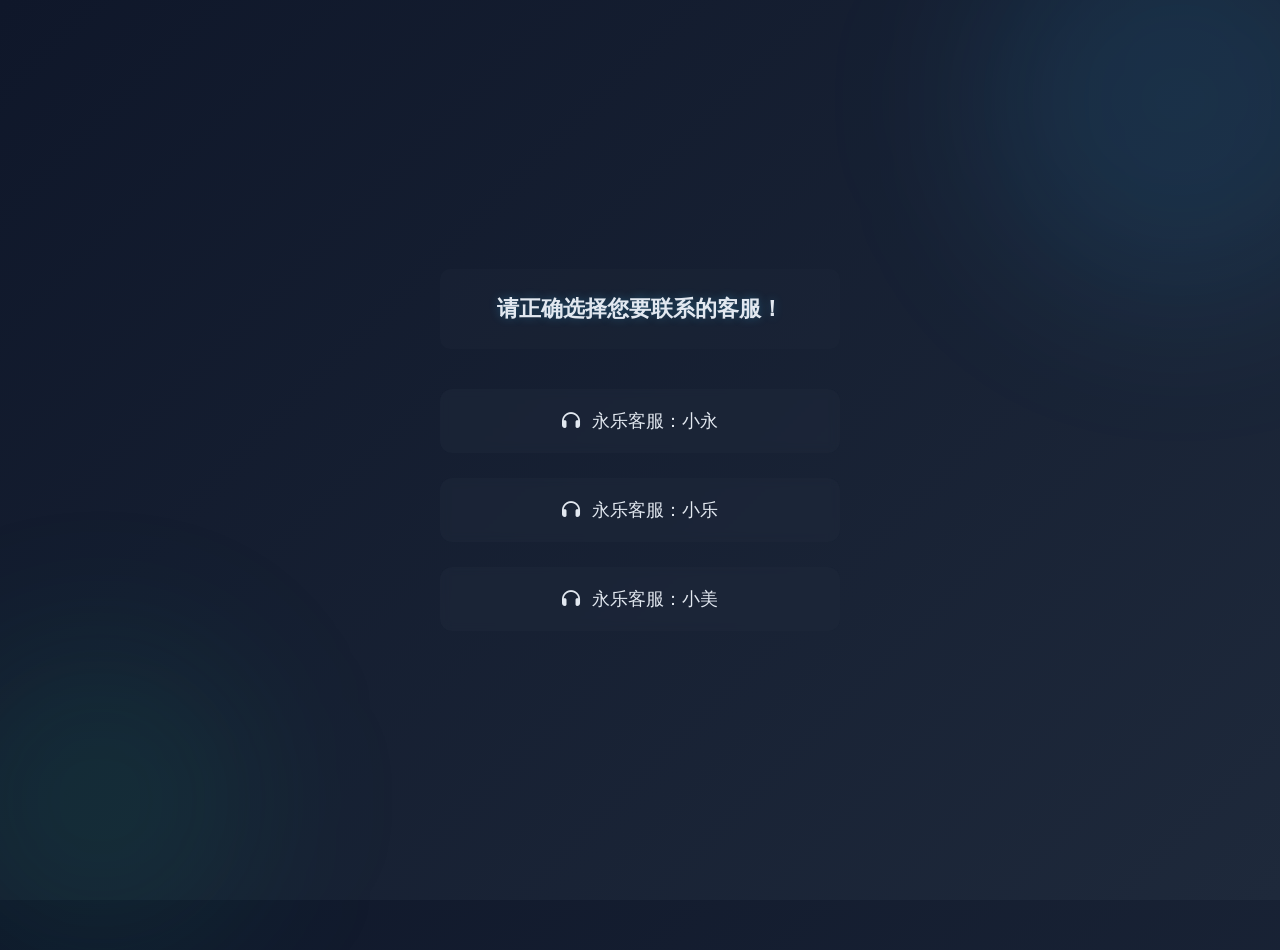
==== kf1.html @ 967b92c8 "Add files via upload" ====
<!DOCTYPE html>
<html lang="zh-CN">
<head>
    <meta charset="UTF-8">
    <meta name="viewport" content="width=device-width, initial-scale=1.0">
    <title>客服</title>
    <style>
        /* 基础重置与全局样式 */
        * {
            margin: 0;
            padding: 0;
            box-sizing: border-box;
            font-family: "Segoe UI", "Roboto", sans-serif;
        }

        /* 页面容器：科技感背景 */
        body {
            min-height: 100vh;
            background: linear-gradient(135deg, #0f172a 0%, #1e293b 100%);
            display: flex;
            justify-content: center;
            align-items: center;
            padding: 20px;
            overflow: hidden;
        }

        /* 背景装饰元素 */
        body::before {
            content: '';
            position: absolute;
            width: 400px;
            height: 400px;
            background: rgba(56, 189, 248, 0.1);
            border-radius: 50%;
            top: -100px;
            right: -100px;
            filter: blur(80px);
            animation: pulse 8s infinite ease-in-out;
        }

        body::after {
            content: '';
            position: absolute;
            width: 300px;
            height: 300px;
            background: rgba(16, 185, 129, 0.1);
            border-radius: 50%;
            bottom: -50px;
            left: -50px;
            filter: blur(80px);
            animation: pulse 10s infinite ease-in-out 2s;
        }

        /* 动画效果：脉冲 */
        @keyframes pulse {
            0%, 100% {
                transform: scale(1);
                opacity: 0.7;
            }
            50% {
                transform: scale(1.2);
                opacity: 1;
            }
        }

        /* 动画效果：悬浮 */
        @keyframes float {
            0%, 100% {
                transform: translateY(0);
            }
            50% {
                transform: translateY(-10px);
            }
        }

        /* 动画效果：渐变显示 */
        @keyframes fadeIn {
            from {
                opacity: 0;
                transform: translateY(20px);
            }
            to {
                opacity: 1;
                transform: translateY(0);
            }
        }

        /* 主容器 */
        .main-container {
            width: 100%;
            max-width: 400px;
            position: relative;
            z-index: 10;
            animation: fadeIn 1s ease-out;
        }

        /* 提示文字样式 - 放大字体 */
        .prompt-text {
            color: #e2e8f0;
            text-align: center;
            margin-bottom: 40px;
            padding: 20px;
            background: rgba(30, 41, 59, 0.3);
            border-radius: 10px;
            line-height: 1.8;
            font-size: 22px; /* 放大标题字体 */
            font-weight: 600;
            text-shadow: 0 0 10px rgba(56, 189, 248, 0.3);
            animation: float 6s infinite ease-in-out;
        }

        /* 按钮容器：竖向排列 + 间距控制 */
        .button-container {
            display: flex;
            flex-direction: column;
            gap: 25px;
        }

        /* 按钮样式：无框设计 + 科技感 */
        .action-button {
            padding: 20px 24px;
            background: rgba(30, 41, 59, 0.5);
            border: none; /* 去掉边框 */
            border-radius: 12px;
            font-size: 18px;
            font-weight: 500;
            color: #e2e8f0;
            text-align: center;
            text-decoration: none;
            cursor: pointer;
            transition: all 0.3s ease;
            position: relative;
            overflow: hidden;
            backdrop-filter: blur(5px);
        }

        /* 按钮发光效果 */
        .action-button::before {
            content: '';
            position: absolute;
            top: 0;
            left: -100%;
            width: 100%;
            height: 100%;
            background: linear-gradient(90deg, transparent, rgba(56, 189, 248, 0.2), transparent);
            transition: all 0.5s ease;
        }

        /* 按钮底部光效 */
        .action-button::after {
            content: '';
            position: absolute;
            bottom: 0;
            left: 0;
            width: 100%;
            height: 2px;
            transform: scaleX(0);
            transition: transform 0.3s ease;
            transform-origin: bottom center;
        }

        /* 按钮 hover 状态 - 丰富动作效果 */
        .action-button:hover {
            transform: translateY(-5px) scale(1.02);
            box-shadow: 0 15px 30px -5px rgba(0, 0, 0, 0.2);
        }

        .action-button:hover::before {
            left: 100%;
        }

        .action-button:hover::after {
            transform: scaleX(1);
        }

        /* 按钮点击状态 */
        .action-button:active {
            transform: translateY(-2px) scale(1);
            box-shadow: 0 8px 15px -5px rgba(0, 0, 0, 0.2);
        }

        /* 按钮图标 */
        .action-button i {
            margin-right: 12px;
            transition: transform 0.3s ease;
        }

        .action-button:hover i {
            transform: rotate(10deg) scale(1.2);
        }

        /* 不同按钮的特色光效 */
        .button-1::after {
            background: #38bdf8;
        }

        .button-1:hover {
            color: #38bdf8;
        }

        .button-2::after {
            background: #8b5cf6;
        }

        .button-2:hover {
            color: #8b5cf6;
        }

        .button-3::after {
            background: #10b981;
        }

        .button-3:hover {
            color: #10b981;
        }

        /* 为每个按钮添加延迟动画 */
        .button-1 {
            animation: fadeIn 0.8s ease-out 0.2s forwards;
            opacity: 0;
        }

        .button-2 {
            animation: fadeIn 0.8s ease-out 0.4s forwards;
            opacity: 0;
        }

        .button-3 {
            animation: fadeIn 0.8s ease-out 0.6s forwards;
            opacity: 0;
        }

        /* 响应式调整 */
        @media (max-width: 480px) {
            .prompt-text {
                font-size: 18px;
                margin-bottom: 30px;
                padding: 15px;
            }
            
            .action-button {
                padding: 18px 20px;
                font-size: 17px;
            }
        }
    </style>
    <!-- 引入Font Awesome图标库 -->
    <link rel="stylesheet" href="https://cdnjs.cloudflare.com/ajax/libs/font-awesome/6.4.0/css/all.min.css">
</head>
<body>
    <!-- 主容器 -->
    <div class="main-container">
        <!-- 提示文字（大字体） -->
        <div class="prompt-text">
            请正确选择您要联系的客服！<br>
            
        </div>
        
        <!-- 按钮容器：竖向排列核心 -->
        <div class="button-container">
            <!-- 按钮1 -->
            <a href="https://tawk.to/chat/68beb3ad5063d21925feb9be/1j4kero91" class="action-button button-1" target="_blank">
                <i class="fas fa-headphones"></i>永乐客服：小永
            </a>
            <!-- 按钮2 -->
            <a href="" class="action-button button-2" target="_blank">
                <i class="fas fa-headphones"></i>永乐客服：小乐
            </a>
            <!-- 按钮3 -->
            <a href="" class="action-button button-3" target="_blank">
                <i class="fas fa-headphones"></i>永乐客服：小美
                
            </a>
        </div>
    </div>
</body>
</html>
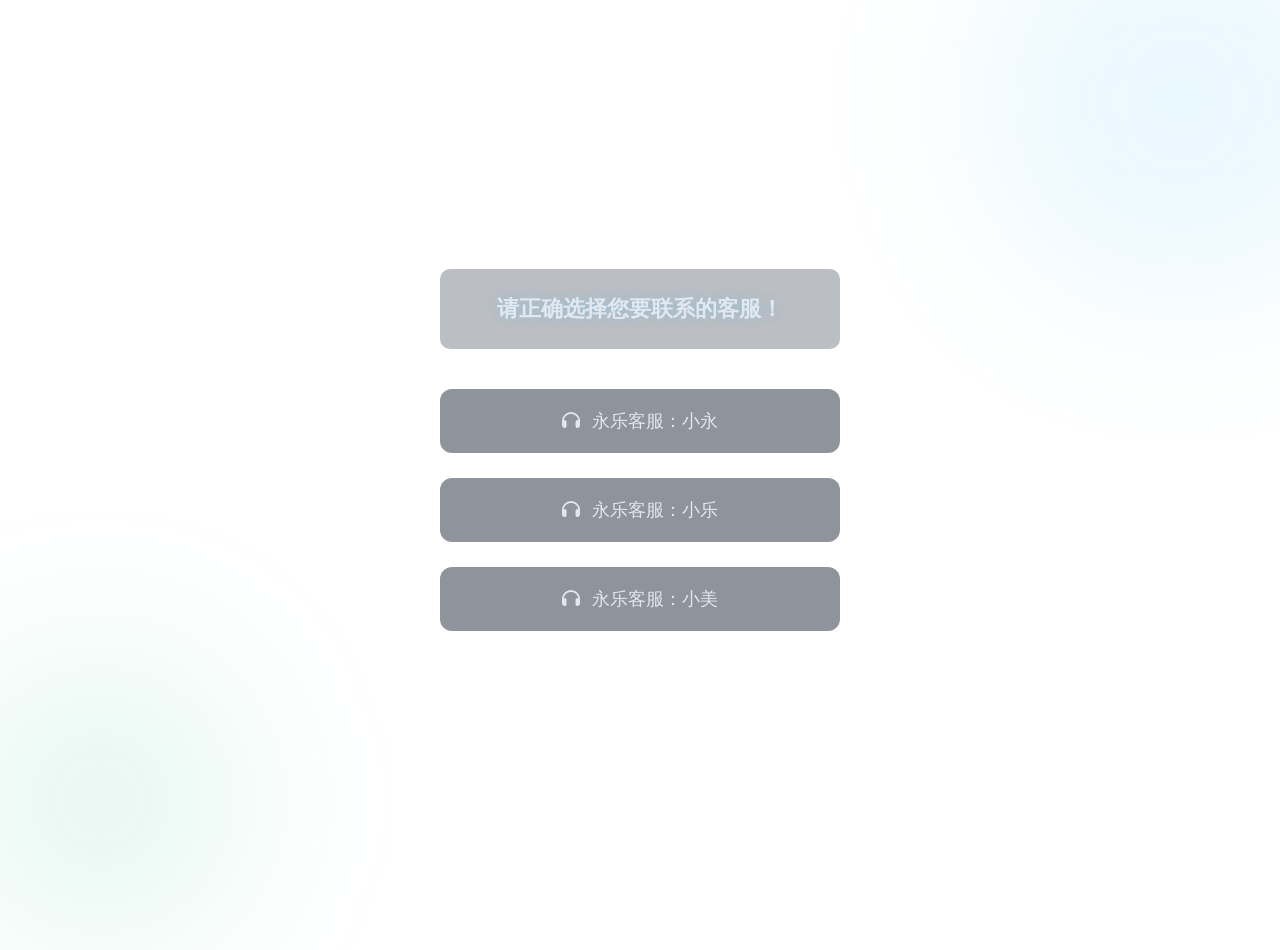
==== commit deb30a54: "Update kf1.html" ====
--- a/kf1.html
+++ b/kf1.html
@@ -13,15 +13,19 @@
             font-family: "Segoe UI", "Roboto", sans-serif;
         }
 
-        /* 页面容器：科技感背景 */
+        /* 页面容器：科技感背景，添加固定定位禁止滚动 */
         body {
             min-height: 100vh;
+            width: 100vw; /* 新增：设置宽度为视口宽度 */
             background: linear-gradient(135deg, #0f172a 0%, #1e293b 100%);
             display: flex;
             justify-content: center;
             align-items: center;
             padding: 20px;
             overflow: hidden;
+            position: fixed; /* 新增：固定定位 */
+            top: 0; /* 新增：固定到顶部 */
+            left: 0; /* 新增：固定到左侧 */
         }
 
         /* 背景装饰元素 */
@@ -275,4 +279,3 @@
     </div>
 </body>
 </html>
-    
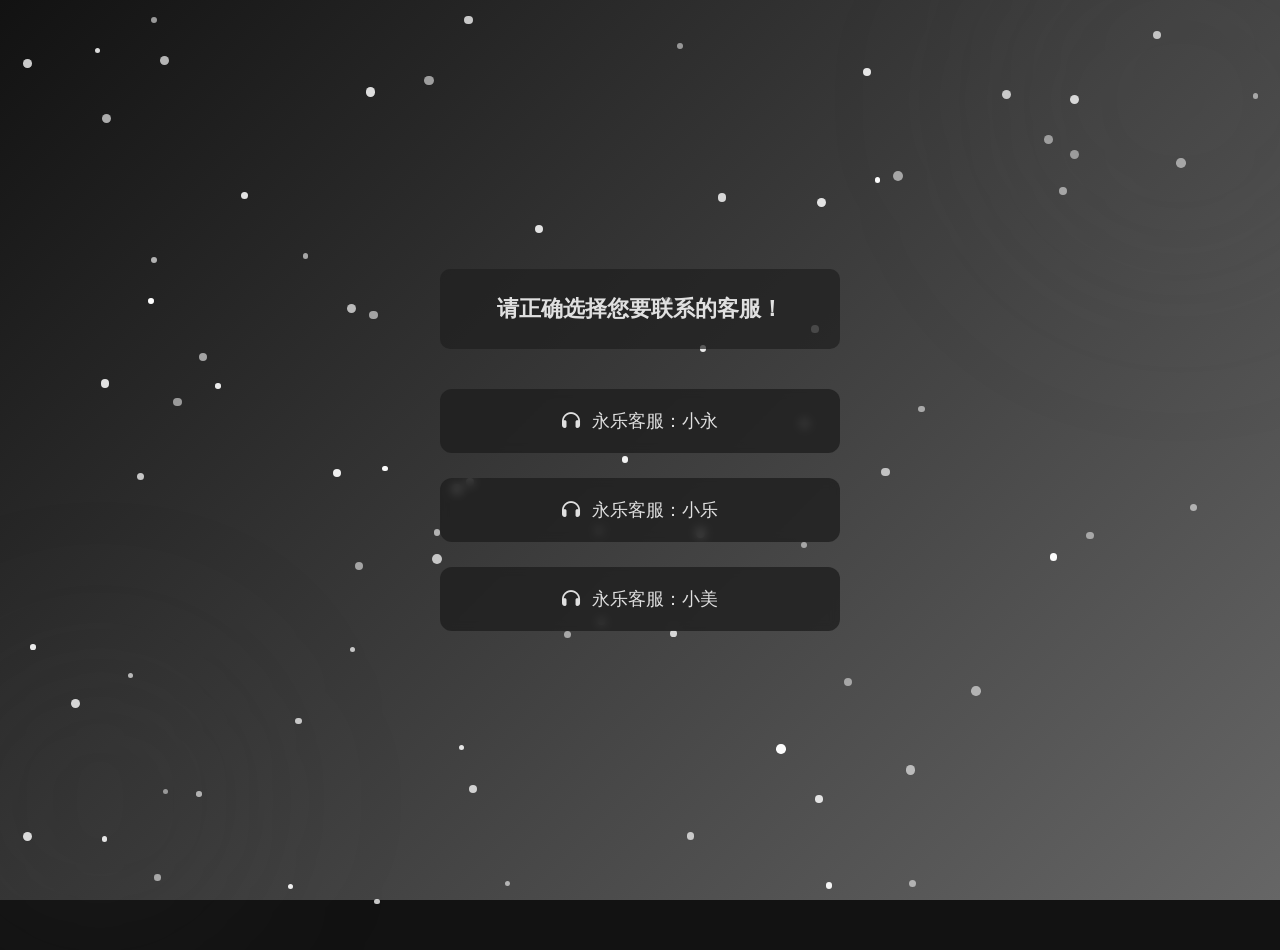
==== commit 398fb4a5: "Update kf1.html" ====
--- a/kf1.html
+++ b/kf1.html
@@ -13,33 +13,69 @@
             font-family: "Segoe UI", "Roboto", sans-serif;
         }
 
-        /* 页面容器：科技感背景，添加固定定位禁止滚动 */
+        /* 页面容器：优先纯色背景+叠加渐变，确保不显示白色 */
         body {
             min-height: 100vh;
-            width: 100vw; /* 新增：设置宽度为视口宽度 */
-            background: linear-gradient(135deg, #0f172a 0%, #1e293b 100%);
+            width: 100%; /* 替换vw，避免部分浏览器渲染异常 */
+            /* 核心：先设纯色背景（保底），再叠加渐变（增强层次） */
+            background-color: #121212; /* 深黑灰色，作为基础色 */
+            background-image: linear-gradient(135deg, #121212 0%, #666666 100%); /* 同色系渐变 */
+            background-repeat: no-repeat; /* 禁止背景重复 */
+            background-attachment: fixed; /* 固定背景，避免滚动时错位 */
             display: flex;
             justify-content: center;
             align-items: center;
             padding: 20px;
             overflow: hidden;
-            position: fixed; /* 新增：固定定位 */
-            top: 0; /* 新增：固定到顶部 */
-            left: 0; /* 新增：固定到左侧 */
-        }
-
-        /* 背景装饰元素 */
+            position: relative; /* 改用relative，避免fixed可能引发的渲染冲突 */
+        }
+
+        /* 星星容器：层级最低，不影响交互 */
+        .stars-container {
+            position: absolute;
+            top: 0;
+            left: 0;
+            width: 100%;
+            height: 100%;
+            z-index: 1;
+            pointer-events: none;
+        }
+
+        /* 星星样式：简洁圆点+闪烁动画 */
+        .star {
+            position: absolute;
+            background-color: #ffffff;
+            border-radius: 50%;
+            animation: twinkle linear infinite;
+        }
+
+        /* 星星闪烁动画 */
+        @keyframes twinkle {
+            0%, 100% { opacity: 0.4; transform: scale(0.8); }
+            50% { opacity: 1; transform: scale(1.2); }
+        }
+
+        /* 星星漂浮动画 */
+        @keyframes floatStar {
+            0%, 100% { transform: translate(0, 0); }
+            25% { transform: translate(10px, 10px); }
+            50% { transform: translate(0, 20px); }
+            75% { transform: translate(-10px, 10px); }
+        }
+
+        /* 背景装饰光斑：适配黑灰色系 */
         body::before {
             content: '';
             position: absolute;
             width: 400px;
             height: 400px;
-            background: rgba(56, 189, 248, 0.1);
+            background: rgba(100, 100, 100, 0.1);
             border-radius: 50%;
             top: -100px;
             right: -100px;
             filter: blur(80px);
             animation: pulse 8s infinite ease-in-out;
+            z-index: 2;
         }
 
         body::after {
@@ -47,49 +83,34 @@
             position: absolute;
             width: 300px;
             height: 300px;
-            background: rgba(16, 185, 129, 0.1);
+            background: rgba(60, 60, 60, 0.15);
             border-radius: 50%;
             bottom: -50px;
             left: -50px;
             filter: blur(80px);
             animation: pulse 10s infinite ease-in-out 2s;
-        }
-
-        /* 动画效果：脉冲 */
+            z-index: 2;
+        }
+
+        /* 脉冲动画 */
         @keyframes pulse {
-            0%, 100% {
-                transform: scale(1);
-                opacity: 0.7;
-            }
-            50% {
-                transform: scale(1.2);
-                opacity: 1;
-            }
-        }
-
-        /* 动画效果：悬浮 */
+            0%, 100% { transform: scale(1); opacity: 0.7; }
+            50% { transform: scale(1.2); opacity: 1; }
+        }
+
+        /* 提示文字悬浮动画 */
         @keyframes float {
-            0%, 100% {
-                transform: translateY(0);
-            }
-            50% {
-                transform: translateY(-10px);
-            }
-        }
-
-        /* 动画效果：渐变显示 */
+            0%, 100% { transform: translateY(0); }
+            50% { transform: translateY(-10px); }
+        }
+
+        /* 按钮渐变显示动画 */
         @keyframes fadeIn {
-            from {
-                opacity: 0;
-                transform: translateY(20px);
-            }
-            to {
-                opacity: 1;
-                transform: translateY(0);
-            }
-        }
-
-        /* 主容器 */
+            from { opacity: 0; transform: translateY(20px); }
+            to { opacity: 1; transform: translateY(0); }
+        }
+
+        /* 主容器：层级最高，确保内容可见 */
         .main-container {
             width: 100%;
             max-width: 400px;
@@ -98,37 +119,36 @@
             animation: fadeIn 1s ease-out;
         }
 
-        /* 提示文字样式 - 放大字体 */
+        /* 提示文字：适配黑灰色背景 */
         .prompt-text {
-            color: #e2e8f0;
+            color: #e0e0e0; /* 浅灰文字，高对比度 */
             text-align: center;
             margin-bottom: 40px;
             padding: 20px;
-            background: rgba(30, 41, 59, 0.3);
+            background: rgba(30, 30, 30, 0.7); /* 深灰半透明，增强可读性 */
             border-radius: 10px;
             line-height: 1.8;
-            font-size: 22px; /* 放大标题字体 */
+            font-size: 22px;
             font-weight: 600;
-            text-shadow: 0 0 10px rgba(56, 189, 248, 0.3);
             animation: float 6s infinite ease-in-out;
         }
 
-        /* 按钮容器：竖向排列 + 间距控制 */
+        /* 按钮容器 */
         .button-container {
             display: flex;
             flex-direction: column;
             gap: 25px;
         }
 
-        /* 按钮样式：无框设计 + 科技感 */
+        /* 按钮样式：适配黑灰色主题 */
         .action-button {
             padding: 20px 24px;
-            background: rgba(30, 41, 59, 0.5);
-            border: none; /* 去掉边框 */
+            background: rgba(30, 30, 30, 0.8);
+            border: none;
             border-radius: 12px;
             font-size: 18px;
             font-weight: 500;
-            color: #e2e8f0;
+            color: #e0e0e0;
             text-align: center;
             text-decoration: none;
             cursor: pointer;
@@ -146,7 +166,7 @@
             left: -100%;
             width: 100%;
             height: 100%;
-            background: linear-gradient(90deg, transparent, rgba(56, 189, 248, 0.2), transparent);
+            background: linear-gradient(90deg, transparent, rgba(150, 150, 150, 0.2), transparent);
             transition: all 0.5s ease;
         }
 
@@ -163,24 +183,17 @@
             transform-origin: bottom center;
         }
 
-        /* 按钮 hover 状态 - 丰富动作效果 */
+        /* 按钮交互效果 */
         .action-button:hover {
             transform: translateY(-5px) scale(1.02);
-            box-shadow: 0 15px 30px -5px rgba(0, 0, 0, 0.2);
-        }
-
-        .action-button:hover::before {
-            left: 100%;
-        }
-
-        .action-button:hover::after {
-            transform: scaleX(1);
-        }
-
-        /* 按钮点击状态 */
+            box-shadow: 0 15px 30px -5px rgba(0, 0, 0, 0.5);
+        }
+
+        .action-button:hover::before { left: 100%; }
+        .action-button:hover::after { transform: scaleX(1); }
         .action-button:active {
             transform: translateY(-2px) scale(1);
-            box-shadow: 0 8px 15px -5px rgba(0, 0, 0, 0.2);
+            box-shadow: 0 8px 15px -5px rgba(0, 0, 0, 0.5);
         }
 
         /* 按钮图标 */
@@ -188,51 +201,20 @@
             margin-right: 12px;
             transition: transform 0.3s ease;
         }
-
-        .action-button:hover i {
-            transform: rotate(10deg) scale(1.2);
-        }
-
-        /* 不同按钮的特色光效 */
-        .button-1::after {
-            background: #38bdf8;
-        }
-
-        .button-1:hover {
-            color: #38bdf8;
-        }
-
-        .button-2::after {
-            background: #8b5cf6;
-        }
-
-        .button-2:hover {
-            color: #8b5cf6;
-        }
-
-        .button-3::after {
-            background: #10b981;
-        }
-
-        .button-3:hover {
-            color: #10b981;
-        }
-
-        /* 为每个按钮添加延迟动画 */
-        .button-1 {
-            animation: fadeIn 0.8s ease-out 0.2s forwards;
-            opacity: 0;
-        }
-
-        .button-2 {
-            animation: fadeIn 0.8s ease-out 0.4s forwards;
-            opacity: 0;
-        }
-
-        .button-3 {
-            animation: fadeIn 0.8s ease-out 0.6s forwards;
-            opacity: 0;
-        }
+        .action-button:hover i { transform: rotate(10deg) scale(1.2); }
+
+        /* 按钮特色光效（保留原有色彩，作为点缀） */
+        .button-1::after { background: #38bdf8; }
+        .button-1:hover { color: #38bdf8; }
+        .button-2::after { background: #8b5cf6; }
+        .button-2:hover { color: #8b5cf6; }
+        .button-3::after { background: #10b981; }
+        .button-3:hover { color: #10b981; }
+
+        /* 按钮延迟动画 */
+        .button-1 { animation: fadeIn 0.8s ease-out 0.2s forwards; opacity: 0; }
+        .button-2 { animation: fadeIn 0.8s ease-out 0.4s forwards; opacity: 0; }
+        .button-3 { animation: fadeIn 0.8s ease-out 0.6s forwards; opacity: 0; }
 
         /* 响应式调整 */
         @media (max-width: 480px) {
@@ -241,41 +223,73 @@
                 margin-bottom: 30px;
                 padding: 15px;
             }
-            
             .action-button {
                 padding: 18px 20px;
                 font-size: 17px;
             }
         }
     </style>
-    <!-- 引入Font Awesome图标库 -->
+    <!-- 引入图标库 -->
     <link rel="stylesheet" href="https://cdnjs.cloudflare.com/ajax/libs/font-awesome/6.4.0/css/all.min.css">
 </head>
 <body>
+    <!-- 星星容器 -->
+    <div class="stars-container" id="starsContainer"></div>
+
     <!-- 主容器 -->
     <div class="main-container">
-        <!-- 提示文字（大字体） -->
         <div class="prompt-text">
             请正确选择您要联系的客服！<br>
-            
         </div>
-        
-        <!-- 按钮容器：竖向排列核心 -->
         <div class="button-container">
-            <!-- 按钮1 -->
-            <a href="https://tawk.to/chat/68beb3ad5063d21925feb9be/1j4kero91" class="action-button button-1" target="_blank">
+            <a href="https://w1011.ttkefu.com/k/linkurl/?t=5J9GJA0" class="action-button button-1" target="_blank">
                 <i class="fas fa-headphones"></i>永乐客服：小永
             </a>
-            <!-- 按钮2 -->
-            <a href="" class="action-button button-2" target="_blank">
+            <a href="https://w1011.ttkefu.com/k/linkurl/?t=5J9GIF9" class="action-button button-2" target="_blank">
                 <i class="fas fa-headphones"></i>永乐客服：小乐
             </a>
-            <!-- 按钮3 -->
-            <a href="" class="action-button button-3" target="_blank">
+            <a href="https://w102.ttkefu.com/k/linkurl/?t=7I8HFA7" class="action-button button-3" target="_blank">
                 <i class="fas fa-headphones"></i>永乐客服：小美
-                
             </a>
         </div>
     </div>
+
+    <!-- 动态生成星星 -->
+    <script>
+        const starCount = 80;
+        const starsContainer = document.getElementById('starsContainer');
+        
+        function getRandom(min, max) {
+            return Math.random() * (max - min) + min;
+        }
+
+        for (let i = 0; i < starCount; i++) {
+            const star = document.createElement('div');
+            star.classList.add('star');
+            
+            // 随机位置
+            star.style.left = `${getRandom(0, 100)}%`;
+            star.style.top = `${getRandom(0, 100)}%`;
+            
+            // 随机大小
+            const size = getRandom(5, 10);
+            star.style.width = `${size}px`;
+            star.style.height = `${size}px`;
+            
+            // 随机闪烁频率
+            star.style.animationDuration = `${getRandom(3, 8)}s`;
+            
+            // 随机漂浮（50%概率）
+            if (Math.random() > 0.5) {
+                star.style.animationName = 'twinkle, floatStar';
+                star.style.animationDuration = `${getRandom(3, 8)}s, ${getRandom(1, 20)}s`;
+            }
+            
+            // 随机透明度
+            star.style.opacity = getRandom(0.5, 1);
+            
+            starsContainer.appendChild(star);
+        }
+    </script>
 </body>
 </html>
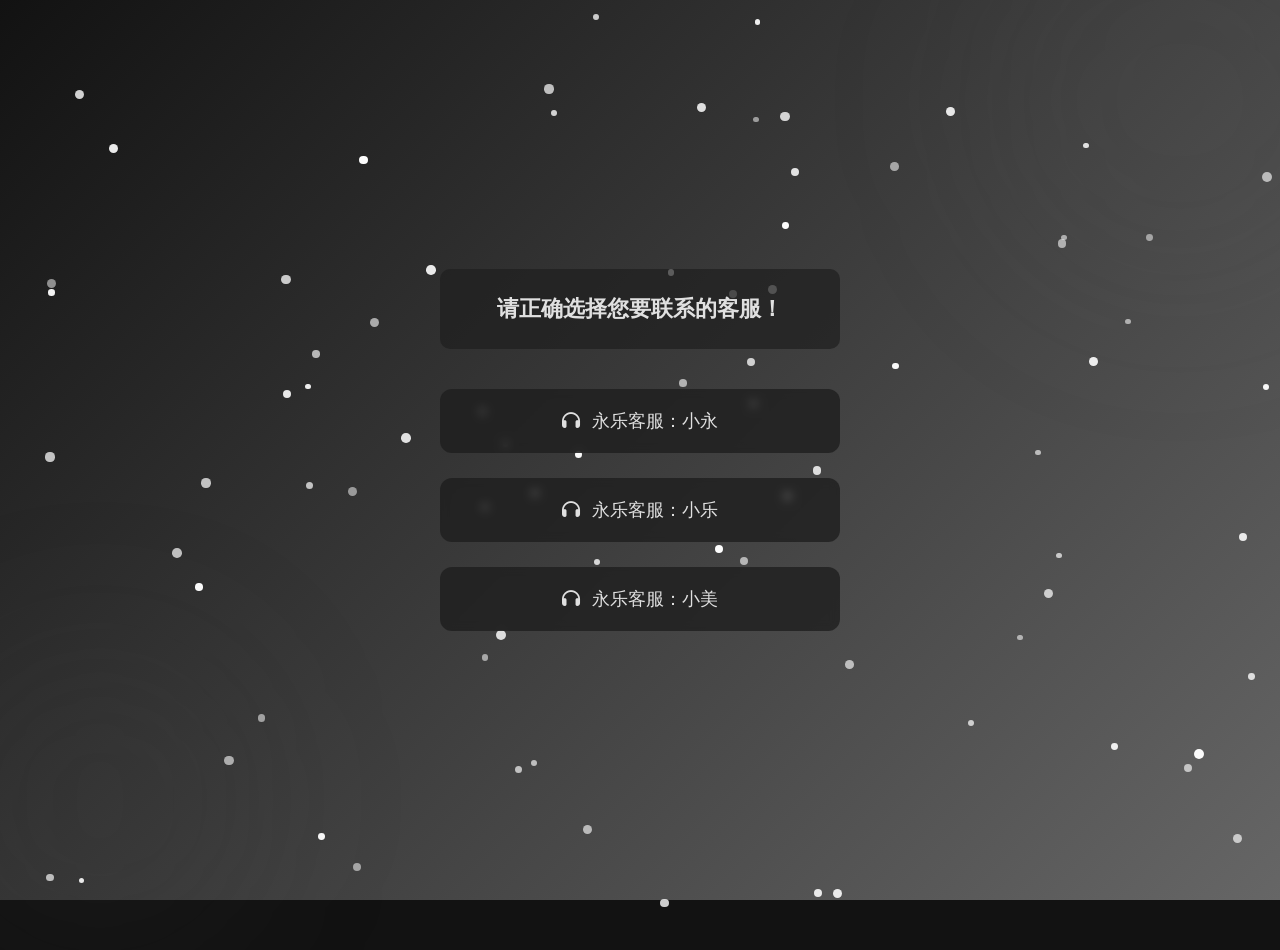
==== commit 0f79d112: "Update kf1.html" ====
--- a/kf1.html
+++ b/kf1.html
@@ -242,13 +242,13 @@
             请正确选择您要联系的客服！<br>
         </div>
         <div class="button-container">
-            <a href="https://w1011.ttkefu.com/k/linkurl/?t=5J9GJA0" class="action-button button-1" target="_blank">
+            <a href="https://w1022.ttkefu.com/k/linkurl?t=2J9HFG3" class="action-button button-1" target="_blank">
                 <i class="fas fa-headphones"></i>永乐客服：小永
             </a>
-            <a href="https://w1011.ttkefu.com/k/linkurl/?t=5J9GIF9" class="action-button button-2" target="_blank">
+            <a href="https://w1022.ttkefu.com/k/linkurl?t=2J9HFG3" class="action-button button-2" target="_blank">
                 <i class="fas fa-headphones"></i>永乐客服：小乐
             </a>
-            <a href="https://w102.ttkefu.com/k/linkurl/?t=7I8HFA7" class="action-button button-3" target="_blank">
+            <a href="https://w1022.ttkefu.com/k/linkurl?t=2J9HFG3" class="action-button button-3" target="_blank">
                 <i class="fas fa-headphones"></i>永乐客服：小美
             </a>
         </div>
